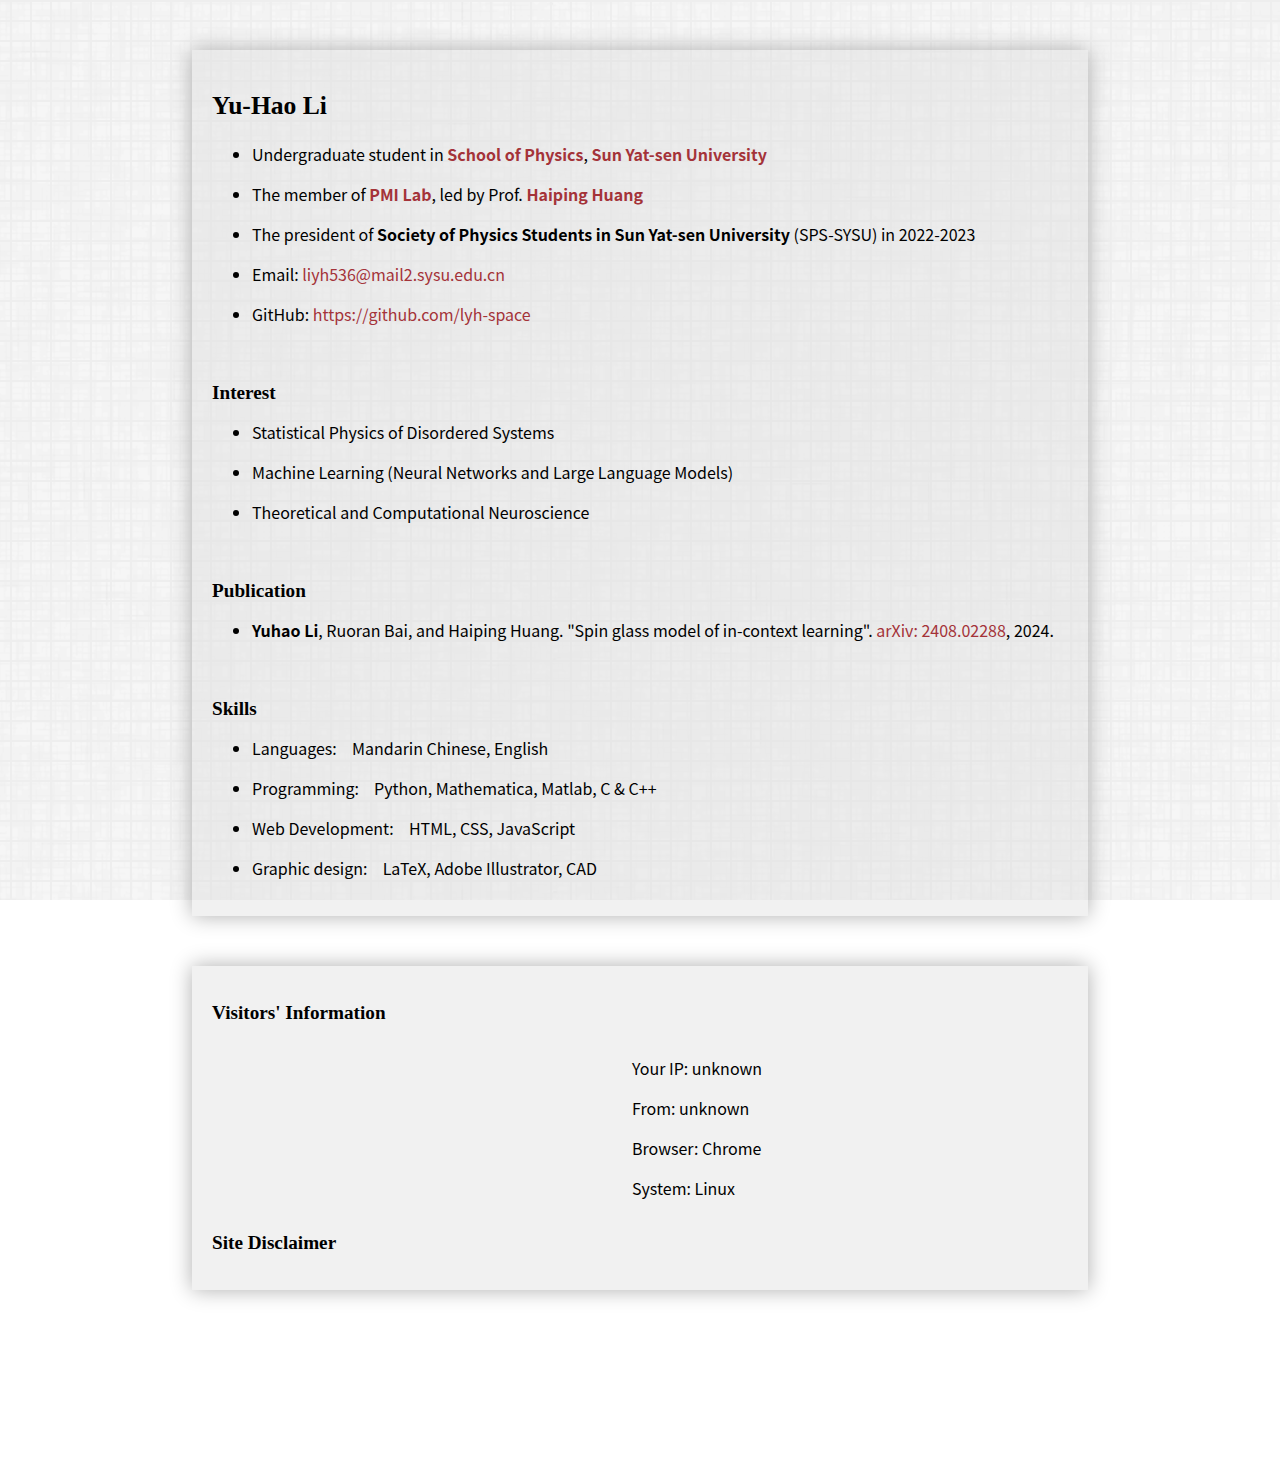
==== index.html @ f95bc24e "更新样式" ====
<!DOCTYPE html>
<html lang="en">

<head>
    <meta charset="utf-8">
    <title>Yu-Hao&#39;s Home</title>
    <link rel="icon" href="/imgs/favicon.ico"/>
    <link rel="stylesheet" href="/style/main.css"/>
    <link rel="stylesheet" href="https://cdn.staticfile.org/font-awesome/4.7.0/css/font-awesome.css"/>
</head>

<body>

<div id="head"></div>

<div class="MainPage">

    <h2 style="font-size: 1.6rem">Yu-Hao Li</h2>

    <ul>
        <li><p>
            Undergraduate student in <a target="_blank" rel="noopener" href="https://spe.sysu.edu.cn/"><strong>School of Physics</strong></a>, <a target="_blank" rel="noopener" href="https://www.sysu.edu.cn/"><strong>Sun Yat-sen University</strong></a>
        </p></li>
        <li><p>
            The member of <a target="_blank" rel="noopener" href="https://www.labxing.com/hphuang2018"><strong>PMI Lab</strong></a>, led by Prof. <a target="_blank" rel="noopener" href="https://spe.sysu.edu.cn/node/2338"><strong>Haiping Huang</strong></a>
        </p></li>
        <li><p>
            The president of <strong>Society of Physics Students in Sun Yat-sen University</strong> (SPS-SYSU) in 2022-2023
        </p></li>
        <li><p>
            Email: <a href="mailto:liyh536@mail2.sysu.edu.cn" target="_blank">liyh536@mail2.sysu.edu.cn</a>
        </p></li>
        <li><p>
            GitHub: <a href="https://github.com/lyh-space" target="_blank">https://github.com/lyh-space</a>
        </p></li>
    </ul>

    <br>

    <h2>Interest</h2>

    <ul>
        <li>
            <p>
                Statistical Physics of Disordered Systems
            </p>
        </li>
        <li>
            <p>
                Machine Learning (Neural Networks and Large Language Models)
            </p>
        </li>
        <li>
            <p>
                Theoretical and Computational Neuroscience
            </p>
        </li>
    </ul>

    <br>

    <h2>Publication</h2>
    <ul>
        <li>
            <p>
                <b>Yuhao Li</b>, Ruoran Bai, and Haiping Huang. "Spin glass model of in-context learning". <a href="https://arxiv.org/abs/2408.02288" target="_blank">arXiv: 2408.02288</a>, 2024.
            </p>
        </li>
    </ul>

    <br>

    <h2>Skills</h2>
    <ul>
        <li>
            <p>
                Languages: &ensp; Mandarin Chinese, English
            </p>
        </li>
        <li>
            <p>
                Programming: &ensp; Python, Mathematica, Matlab, C &amp; C++
            </p>
        </li>
        <li>
            <p>
                Web Development: &ensp; HTML, CSS, JavaScript
            </p>
        </li>
        <li>
            <p>
            Graphic design: &ensp; LaTeX, Adobe Illustrator, CAD
            </p>
        </li>
    </ul>

</div>

<div class="MainPage">

    <h2>Visitors' Information</h2>

    <div class="content">

        <div class="globe">
            <div style="width: 400px;">
            <script type="text/javascript" id="clstr_globe" src="//clustrmaps.com/globe.js?d=Xd5ZB1Z29QUKT6b4BFe0lXI7q9UZvq19Ln8f5ZteGOc"></script>
            </div>
        </div>

        <div class="visitor-info">
            <p>Your IP: <span id="ip">loading...</span></p>
            <p>From: <span id="region">loading...</span></p>
            <p>Browser: <span id="browser">loading...</span></p>
            <p>System: <span id="os">loading...</span></p>
        </div>

    </div>
    
    <h2>Site Disclaimer</h2>

    <div id="foot"></div>
    
</div>

<br><br><br><br><br>

<script src="https://cdn.bootcdn.net/ajax/libs/jquery/3.7.1/jquery.min.js"></script>
<script>
$("#head").load("https://lyhspace.com/style/header.html");
$("#foot").load("https://lyhspace.com/style/footer.html");
</script>

<script>
    fetch('https://ipinfo.io/json?token=91073ae1975901')
        .then(response => response.json())
        .then(data => {
        document.getElementById('ip').textContent = data.ip;
        document.getElementById('region').textContent = `${data.city}, ${data.region}, ${data.country}`;
    })
        .catch(error => {
        document.getElementById('ip').textContent = 'unknown';
        document.getElementById('region').textContent = 'unknown';
        console.error('Error fetching IP info:', error);
    });

    function getBrowser(userAgent) {
        if (userAgent.indexOf('Chrome') > -1) {
        return 'Chrome';
        } else if (userAgent.indexOf('Firefox') > -1) {
        return 'Firefox';
        } else if (userAgent.indexOf('Safari') > -1) {
        return 'Safari';
        } else {
        return 'unknown';
        }
    }

    function getOS(userAgent) {
        if (userAgent.indexOf('Windows NT') > -1) {
        return 'Windows';
        } else if (userAgent.indexOf('Macintosh') > -1) {
        return 'MacOS';
        } else if (userAgent.indexOf('Linux') > -1) {
        return 'Linux';
        } else {
        return 'unknown';
        }
    }

    const userAgent = navigator.userAgent;
    document.getElementById('browser').textContent = getBrowser(userAgent);
    document.getElementById('os').textContent = getOS(userAgent);
</script>

</body>

</html>
---- style/main.css ----
h1 {
  font-family: 'Book Antiqua';
  font-size: 1.6rem;
  text-align: center;
 }

 h2 {
  font-family: 'Book Antiqua';
  font-size: 1.2rem;
 }

 blockquote {
  display: block;
  margin-block-start: 1em;
  margin-block-end: 2em;
  margin-inline-start: 5px;
  margin-inline-end: 5px;
  unicode-bidi: isolate;
  padding: 5px 15px 10px 15px;
  border-radius: 20px;
  background-color: #c8c8c833;
  border: 3px solid #cac8c8;
 }

* {
    box-sizing: border-box;
  }

  html, body {
    height: 100%;
  }

  body {
    font-family: "Hiragino Sans GB", "Noto Sans CJK SC", "Source Han Sans SC", "Source Han Sans CN", "Noto Sans SC", "PingFang SC", "Microsoft YaHei", sans-serif;
    background: linear-gradient(90deg,rgba(238,238,238,1) 10%,transparent 0), linear-gradient(rgba(238,238,238,1) 10%,transparent 0), url(/imgs/bg.png);
    background-size: 20px 20px, 20px 20px, contain;
    background-repeat: repeat;
    background-attachment: fixed;
    background-position: center;
    margin:0;
    padding:0;
  }
  .Header {
    font-size: 25px;
    height: 80px;
    margin: 0px;
    padding-left: 15%;
    padding-right: 15%;
    padding-top: 40px;
    background-color: #dedede70;
    border-bottom-width:4px;
    border-bottom-style:solid;
    border-bottom-color:#d0d0d0b0;
    font-family: 'Book Antiqua', 'Palatino Linotype';
  }
  .Header a:link {color: #505050; text-decoration: none;}
  .Header a:visited {color: #505050; text-decoration: none;}
  .Header a:hover, a:active {color: #000000; text-decoration: underline;}

  .MainPage {
    width: 70%;
    margin: auto;
    margin-top: 50px;
    margin-bottom: 50px;
    padding: 20px;
    background-color: #dedede70;
    box-shadow:0px 0px 20px #afafaf;
  }
  .MainPage a:link {color: #a43339; text-decoration: none;}
  .MainPage a:visited {color: #a43339; text-decoration: none;}
  .MainPage a:hover, a:active {color: #e80914; text-decoration: none;}
  
  .round_icon{
    width: 150px;
    height: 150px;
    display: flex;
    border-radius: 50%;
    align-items: center;
    justify-content: center;
    overflow: hidden;
  }


  .content {
    display: flex;
    flex-direction: row;
    align-items: center;
    justify-content: center;
    gap: 20px;
    width: 100%;
    max-width: 800px;
  }

  .globe {
    flex: 1;
    display: flex;
    justify-content: center;
  }

  .visitor-info {
    flex: 1;
    text-align: left;
  }

  @media (max-width: 600px) {
    .content {
      flex-direction: column; /* 窄屏时改为竖直排列 */
    }
    .visitor-info {
      text-align: center; /* 调整文本居中 */
    }
  }
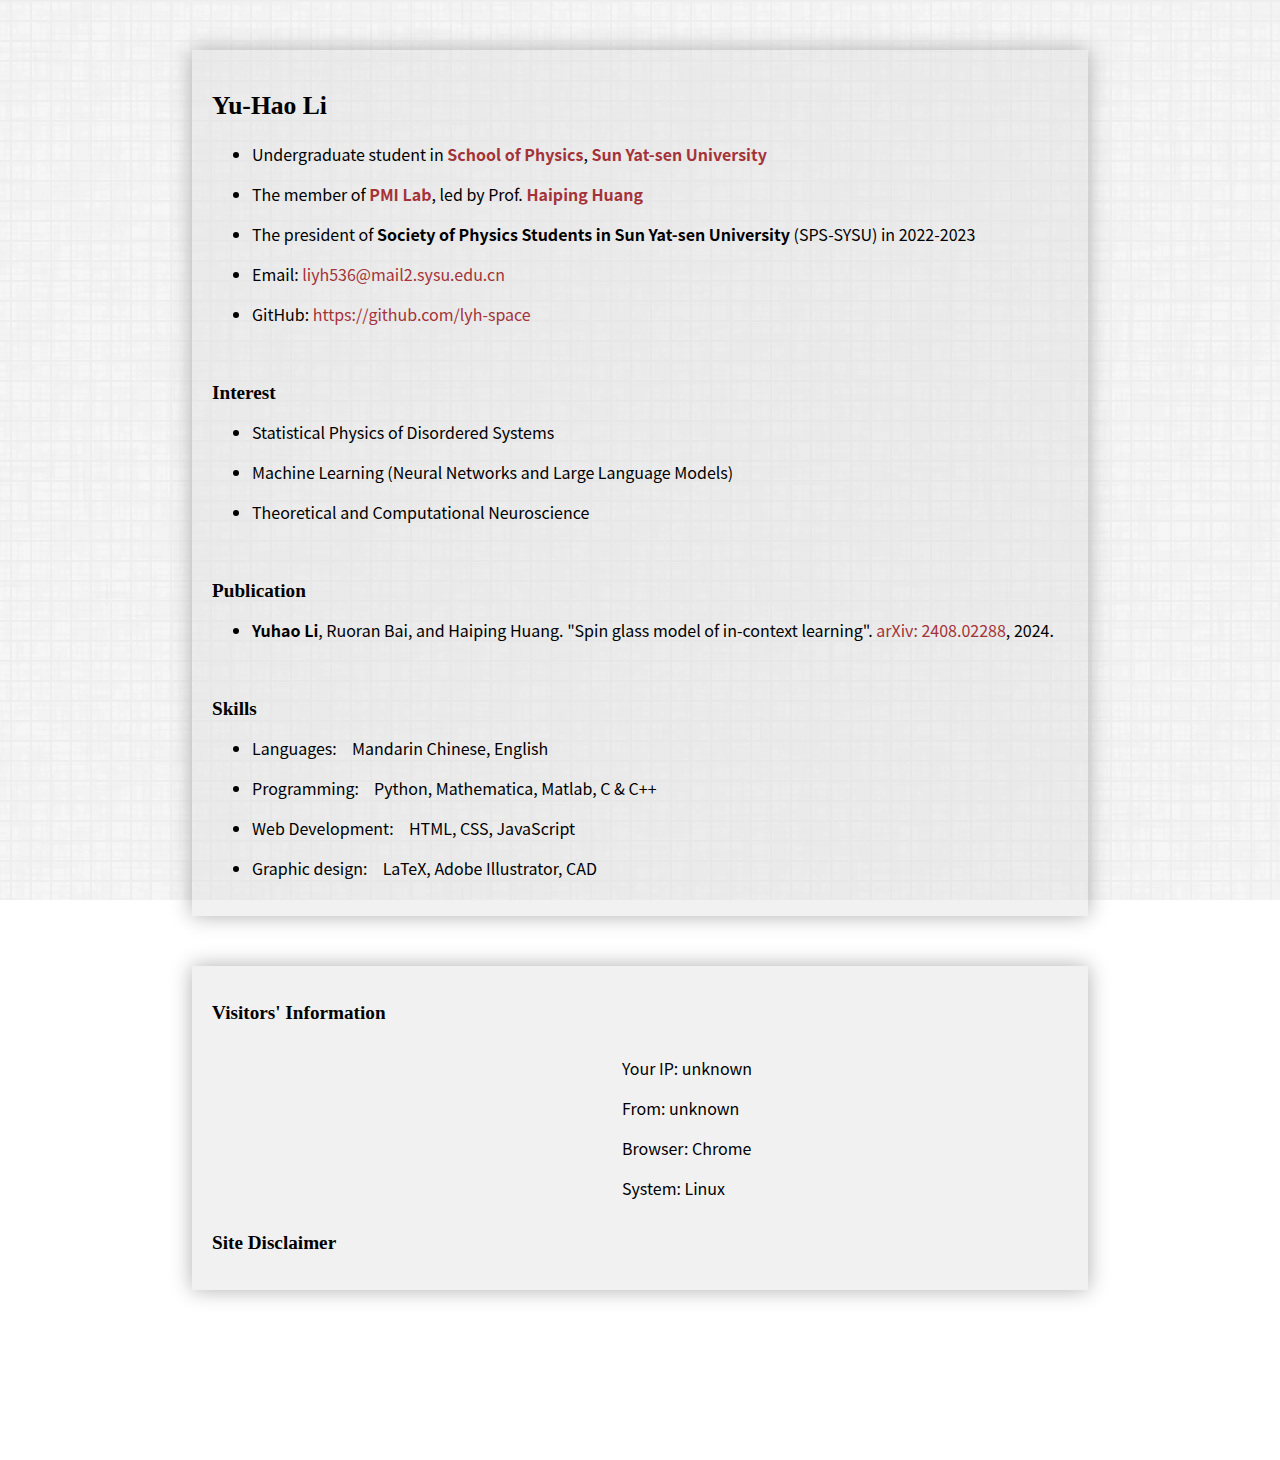
==== commit c8065ba6: "更新样式" ====
--- a/index.html
+++ b/index.html
@@ -103,7 +103,7 @@
     <div class="content">
 
         <div class="globe">
-            <div style="width: 400px;">
+            <div style="width: 20%;">
             <script type="text/javascript" id="clstr_globe" src="//clustrmaps.com/globe.js?d=Xd5ZB1Z29QUKT6b4BFe0lXI7q9UZvq19Ln8f5ZteGOc"></script>
             </div>
         </div>
--- a/style/main.css
+++ b/style/main.css
@@ -102,11 +102,11 @@
     text-align: left;
   }
 
-  @media (max-width: 600px) {
+  @media (max-width: 800px) {
     .content {
-      flex-direction: column; /* 窄屏时改为竖直排列 */
+      flex-direction: column;
     }
     .visitor-info {
-      text-align: center; /* 调整文本居中 */
+      text-align: center;
     }
   }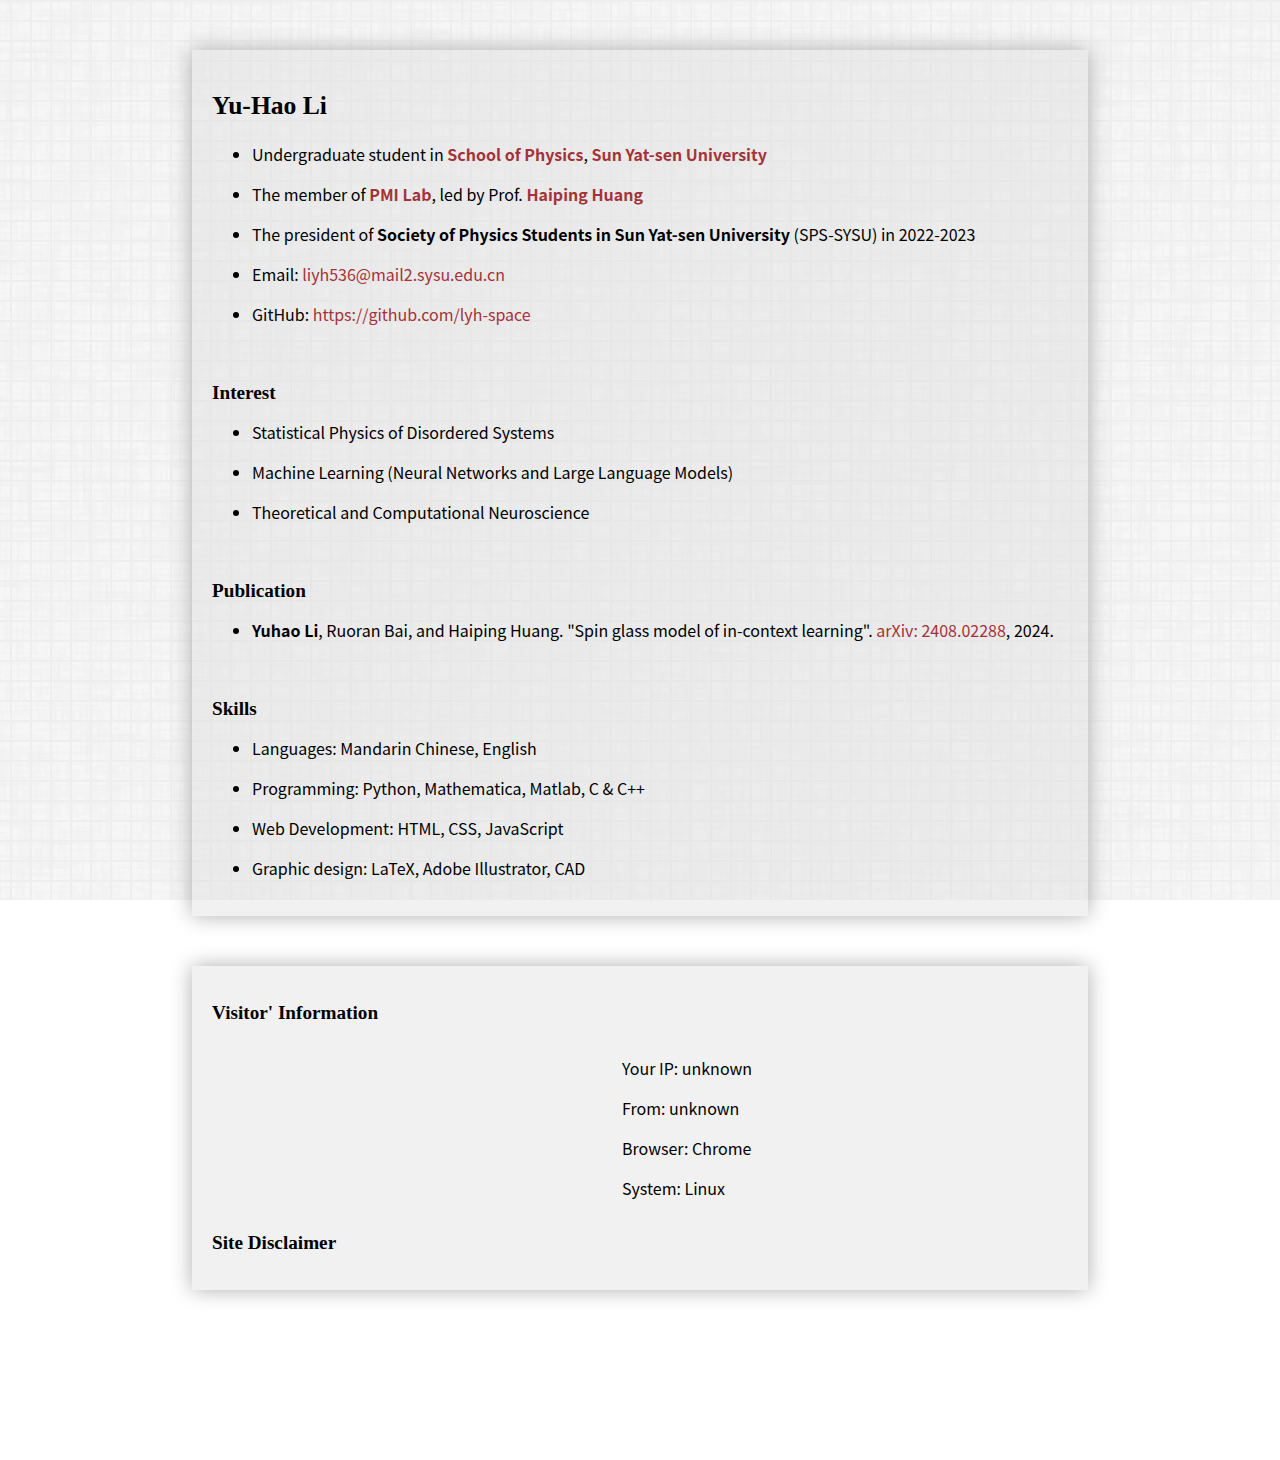
==== commit f75109d1: "更新了一些无关紧要的细节" ====
--- a/index.html
+++ b/index.html
@@ -74,22 +74,22 @@
     <ul>
         <li>
             <p>
-                Languages: &ensp; Mandarin Chinese, English
+                Languages: Mandarin Chinese, English
             </p>
         </li>
         <li>
             <p>
-                Programming: &ensp; Python, Mathematica, Matlab, C &amp; C++
+                Programming: Python, Mathematica, Matlab, C &amp; C++
             </p>
         </li>
         <li>
             <p>
-                Web Development: &ensp; HTML, CSS, JavaScript
+                Web Development: HTML, CSS, JavaScript
             </p>
         </li>
         <li>
             <p>
-            Graphic design: &ensp; LaTeX, Adobe Illustrator, CAD
+            Graphic design: LaTeX, Adobe Illustrator, CAD
             </p>
         </li>
     </ul>
@@ -98,12 +98,12 @@
 
 <div class="MainPage">
 
-    <h2>Visitors' Information</h2>
+    <h2>Visitor' Information</h2>
 
     <div class="content">
 
         <div class="globe">
-            <div style="width: 20%;">
+            <div style="width: 50%;">
             <script type="text/javascript" id="clstr_globe" src="//clustrmaps.com/globe.js?d=Xd5ZB1Z29QUKT6b4BFe0lXI7q9UZvq19Ln8f5ZteGOc"></script>
             </div>
         </div>
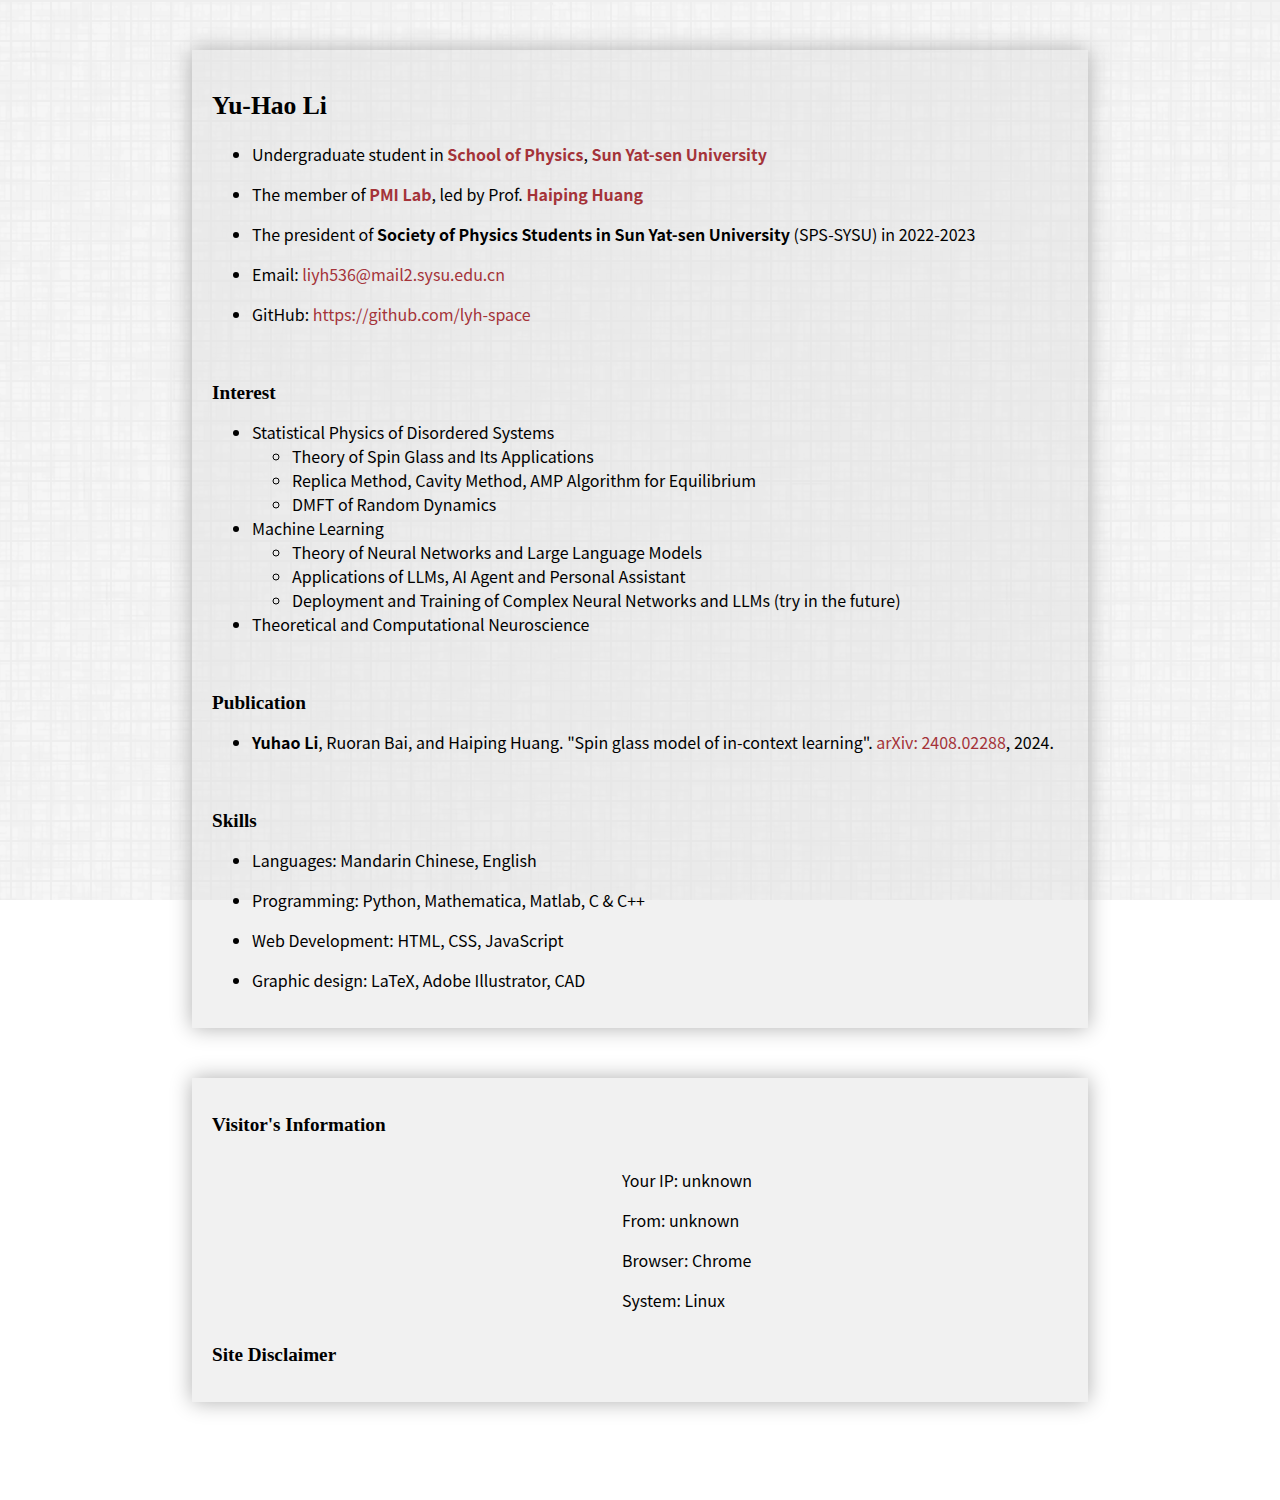
==== commit a87e76ef: "更新了interest并修改一些错误" ====
--- a/index.html
+++ b/index.html
@@ -40,21 +40,23 @@
     <h2>Interest</h2>
 
     <ul>
-        <li>
-            <p>
-                Statistical Physics of Disordered Systems
-            </p>
-        </li>
-        <li>
-            <p>
-                Machine Learning (Neural Networks and Large Language Models)
-            </p>
-        </li>
-        <li>
-            <p>
-                Theoretical and Computational Neuroscience
-            </p>
-        </li>
+    <li> Statistical Physics of Disordered Systems
+        <ul>
+        <li>Theory of Spin Glass and Its Applications</li>
+        <li>Replica Method, Cavity Method, AMP Algorithm for Equilibrium</li>
+        <li>DMFT of Random Dynamics</li>
+        </ul>
+    </li>
+    <li> Machine Learning
+        <ul>
+        <li>Theory of Neural Networks and Large Language Models</li>
+        <li>Applications of LLMs, AI Agent and Personal Assistant</li>
+        <li>Deployment and Training of Complex Neural Networks and LLMs (try in the future)</li>
+        </ul>
+    </li>
+    <li>
+        Theoretical and Computational Neuroscience
+    </li>
     </ul>
 
     <br>
@@ -98,7 +100,7 @@
 
 <div class="MainPage">
 
-    <h2>Visitor' Information</h2>
+    <h2>Visitor's Information</h2>
 
     <div class="content">
 
@@ -123,7 +125,7 @@
     
 </div>
 
-<br><br><br><br><br>
+<br><br>
 
 <script src="https://cdn.bootcdn.net/ajax/libs/jquery/3.7.1/jquery.min.js"></script>
 <script>
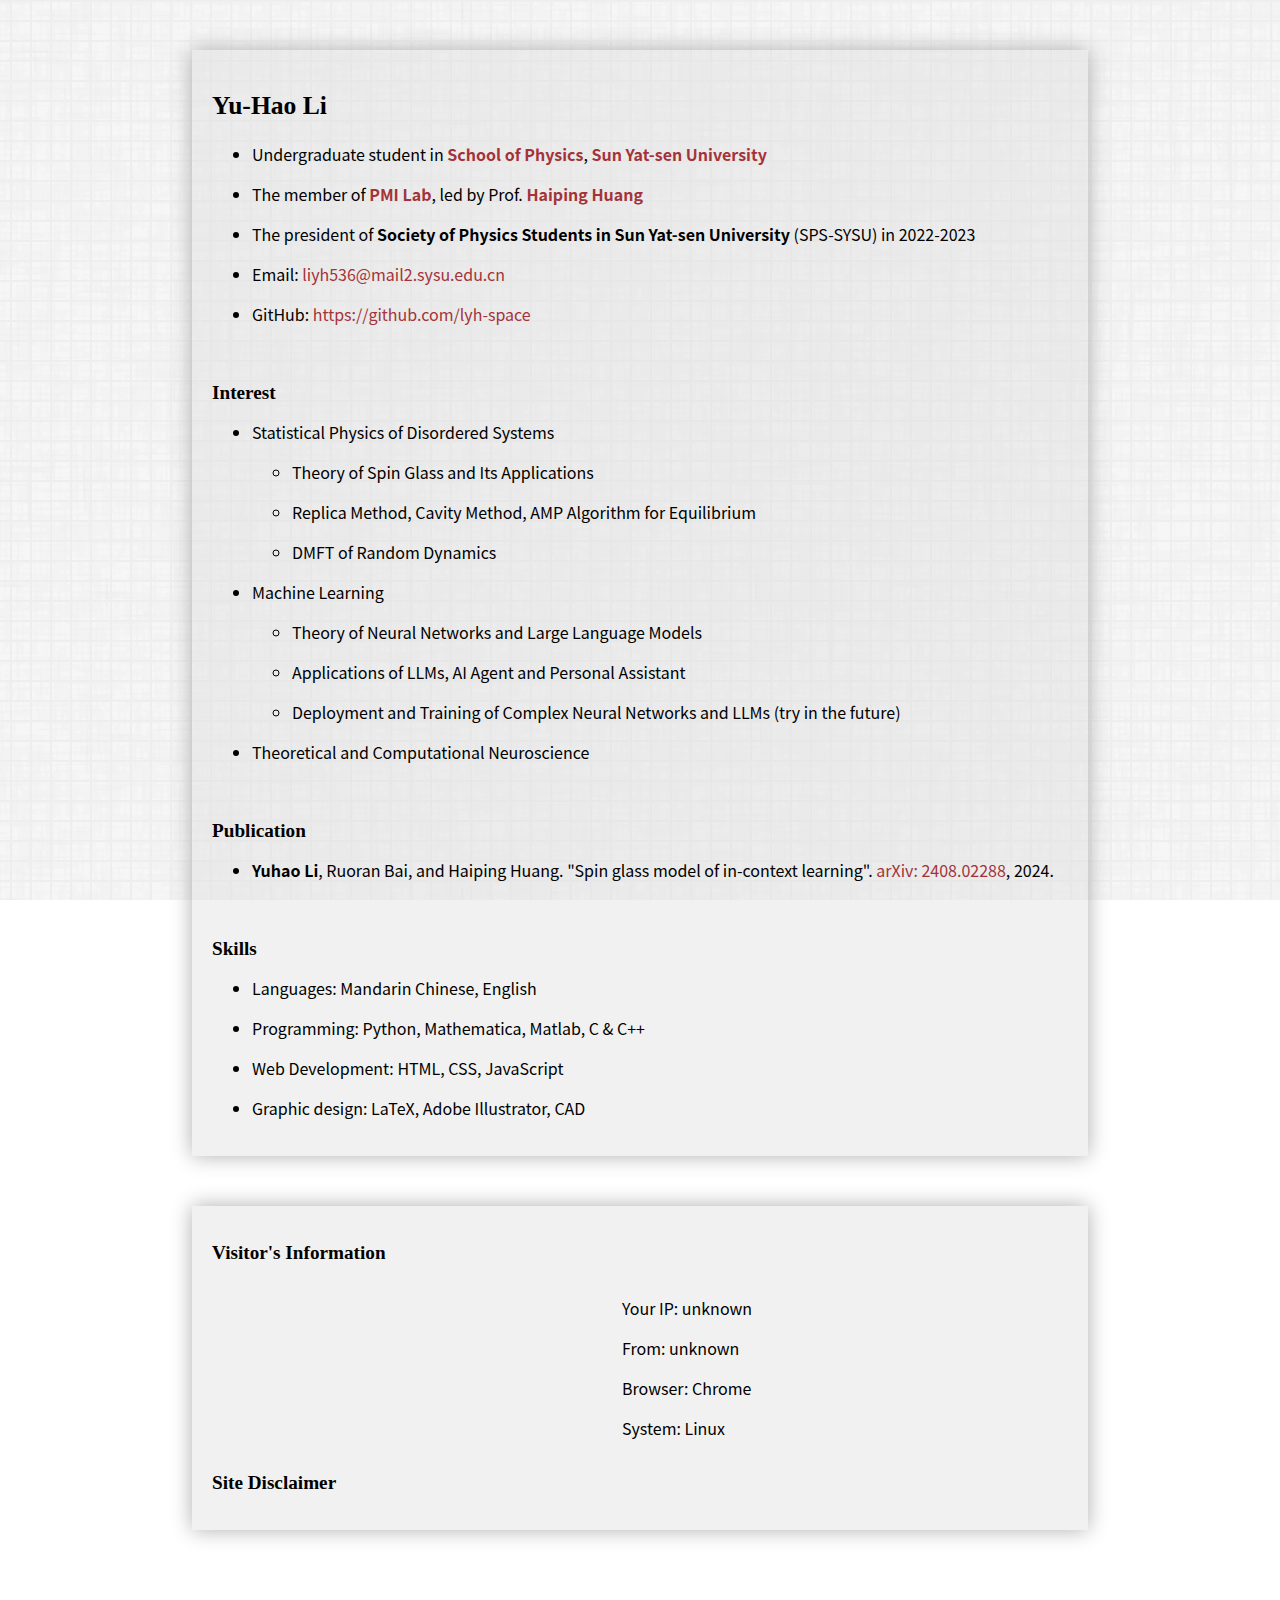
==== commit 01d3e60e: "更新了一些无关紧要的细节" ====
--- a/index.html
+++ b/index.html
@@ -40,22 +40,22 @@
     <h2>Interest</h2>
 
     <ul>
-    <li> Statistical Physics of Disordered Systems
+    <li> <p>Statistical Physics of Disordered Systems</p>
         <ul>
-        <li>Theory of Spin Glass and Its Applications</li>
-        <li>Replica Method, Cavity Method, AMP Algorithm for Equilibrium</li>
-        <li>DMFT of Random Dynamics</li>
+        <li><p>Theory of Spin Glass and Its Applications</p></li>
+        <li><p>Replica Method, Cavity Method, AMP Algorithm for Equilibrium</p></li>
+        <li><p>DMFT of Random Dynamics</p></li>
         </ul>
     </li>
-    <li> Machine Learning
+    <li> <p>Machine Learning</p>
         <ul>
-        <li>Theory of Neural Networks and Large Language Models</li>
-        <li>Applications of LLMs, AI Agent and Personal Assistant</li>
-        <li>Deployment and Training of Complex Neural Networks and LLMs (try in the future)</li>
+        <li><p>Theory of Neural Networks and Large Language Models</p></li>
+        <li><p>Applications of LLMs, AI Agent and Personal Assistant</p></li>
+        <li><p>Deployment and Training of Complex Neural Networks and LLMs (try in the future)</p></li>
         </ul>
     </li>
     <li>
-        Theoretical and Computational Neuroscience
+        <p></p>Theoretical and Computational Neuroscience
     </li>
     </ul>
 
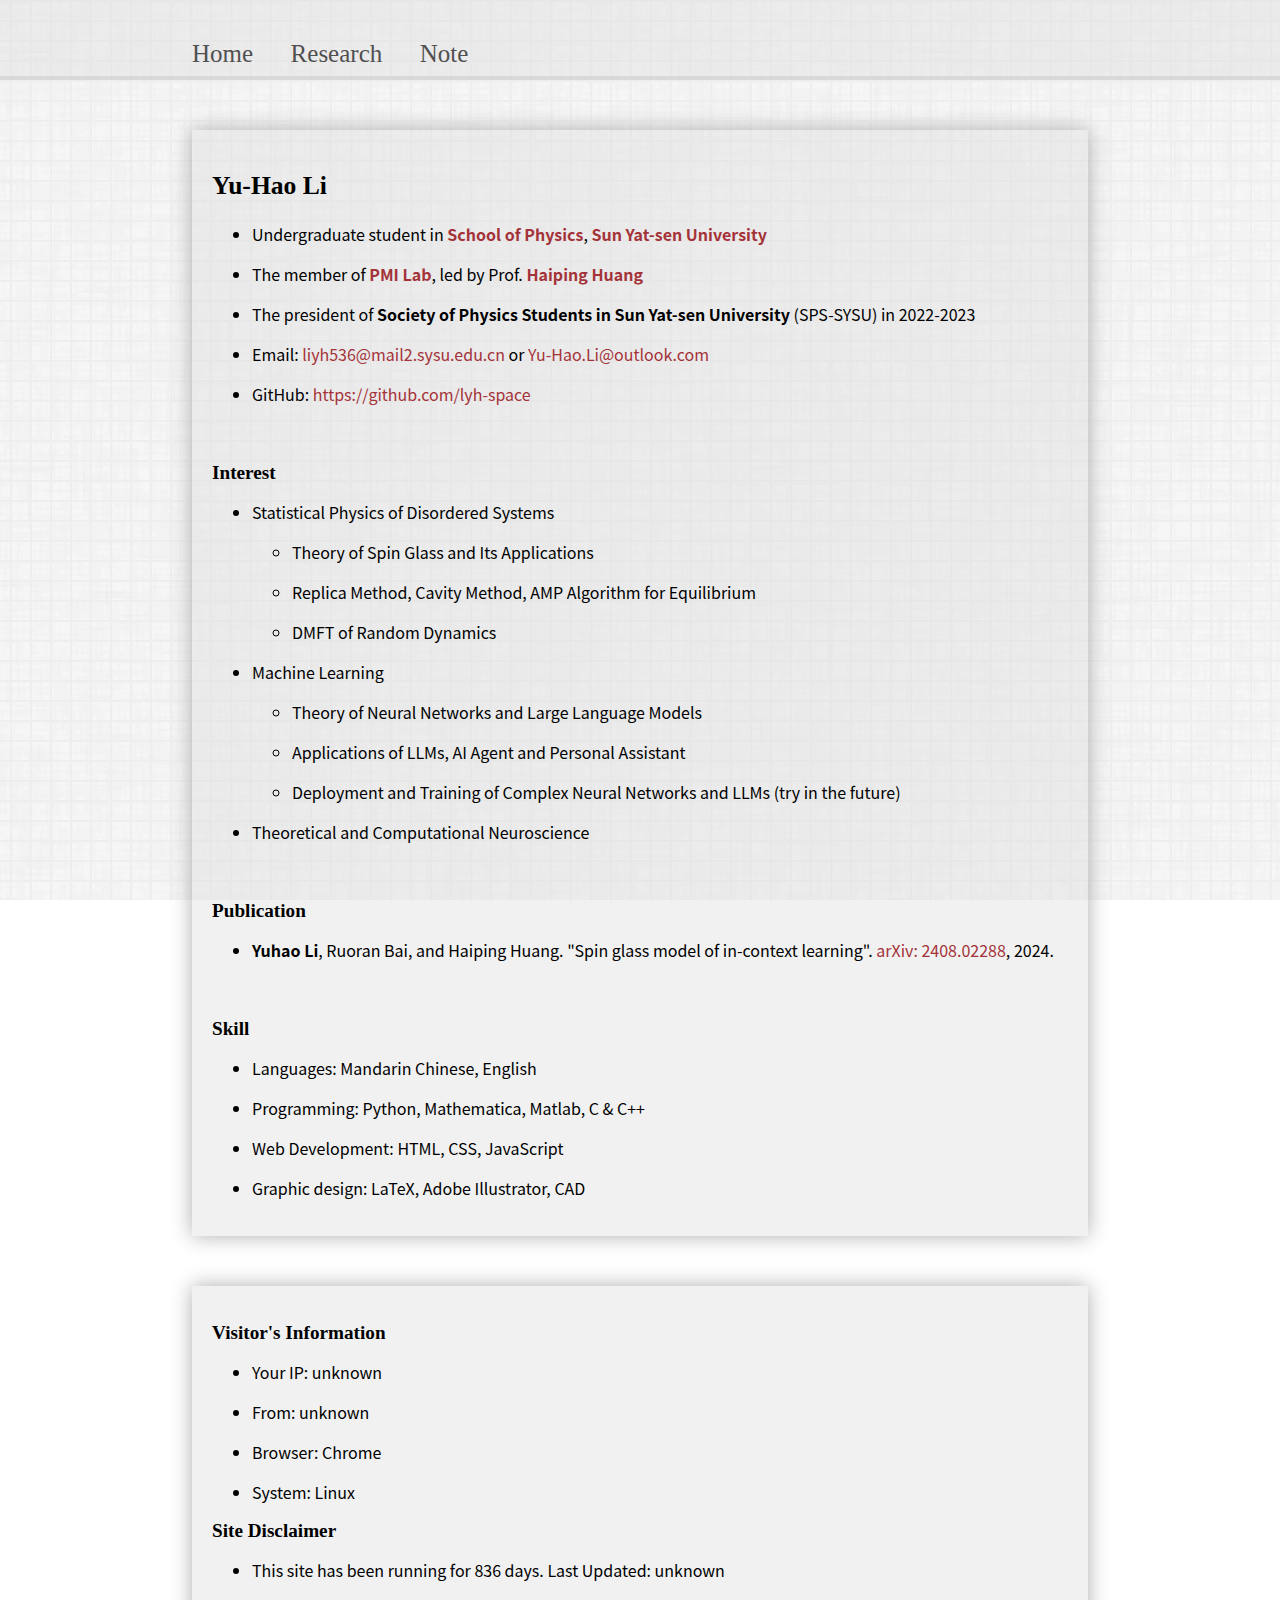
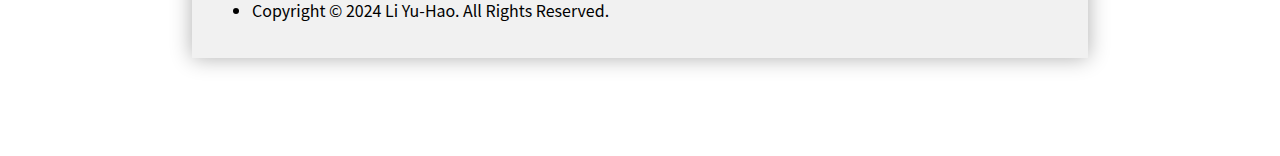
==== commit 1cd8caff: "更新了导航栏和页脚的组织方式，增加了最后更新时间" ====
--- a/index.html
+++ b/index.html
@@ -11,7 +11,11 @@
 
 <body>
 
-<div id="head"></div>
+<nav class='Header'>
+    <a href='/'><i class='fa fa-home' aria-hidden='true'></i> Home </a> &emsp;
+    <a href='/research/'><i class='fa fa-graduation-cap' aria-hidden='true'></i> Research </a> &emsp;
+    <a href='/note/'><i class='fa fa-pencil-square-o' aria-hidden='true'></i> Note </a>
+</nav>
 
 <div class="MainPage">
 
@@ -28,7 +32,7 @@
             The president of <strong>Society of Physics Students in Sun Yat-sen University</strong> (SPS-SYSU) in 2022-2023
         </p></li>
         <li><p>
-            Email: <a href="mailto:liyh536@mail2.sysu.edu.cn" target="_blank">liyh536@mail2.sysu.edu.cn</a>
+            Email: <a href="mailto:liyh536@mail2.sysu.edu.cn" target="_blank">liyh536@mail2.sysu.edu.cn</a> or <a href="mailto:Yu-Hao.Li@outlook.com" target="_blank">Yu-Hao.Li@outlook.com</a>
         </p></li>
         <li><p>
             GitHub: <a href="https://github.com/lyh-space" target="_blank">https://github.com/lyh-space</a>
@@ -72,7 +76,7 @@
 
     <br>
 
-    <h2>Skills</h2>
+    <h2>Skill</h2>
     <ul>
         <li>
             <p>
@@ -102,35 +106,67 @@
 
     <h2>Visitor's Information</h2>
 
-    <div class="content">
-
-        <div class="globe">
-            <div style="width: 50%;">
-            <script type="text/javascript" id="clstr_globe" src="//clustrmaps.com/globe.js?d=Xd5ZB1Z29QUKT6b4BFe0lXI7q9UZvq19Ln8f5ZteGOc"></script>
-            </div>
-        </div>
-
-        <div class="visitor-info">
-            <p>Your IP: <span id="ip">loading...</span></p>
-            <p>From: <span id="region">loading...</span></p>
-            <p>Browser: <span id="browser">loading...</span></p>
-            <p>System: <span id="os">loading...</span></p>
-        </div>
-
-    </div>
-    
+    <ul>
+        <li><p>Your IP: <span id="ip">loading...</span></p></li>
+        <li><p>From: <span id="region">loading...</span></p></li>
+        <li><p>Browser: <span id="browser">loading...</span></p></li>
+        <li><p>System: <span id="os">loading...</span></p></li>
+    </ul>
+
     <h2>Site Disclaimer</h2>
 
-    <div id="foot"></div>
+    <ul>
+        <li><p>
+            This site has been running for <span id='sitetime'></span> days. <a id="last-updated">Loading...</a>
+        </p></li>
+        <li><p>
+            Copyright &copy; 2024 Li Yu-Hao. All Rights Reserved.
+        </p></li>
+    </ul>
     
 </div>
 
 <br><br>
 
-<script src="https://cdn.bootcdn.net/ajax/libs/jquery/3.7.1/jquery.min.js"></script>
 <script>
-$("#head").load("https://lyhspace.com/style/header.html");
-$("#foot").load("https://lyhspace.com/style/footer.html");
+    function siteTime(){
+        window.setTimeout("siteTime()", 1000);
+        var days = 24 * 60 * 60 * 1000;
+        var today = new Date();
+        var todayYear = today.getFullYear();
+        var todayMonth = today.getMonth()+1;
+        var todayDate = today.getDate();
+        var todayHour = today.getHours();
+        var todayMinute = today.getMinutes();
+        var todaySecond = today.getSeconds();
+        var t1 = Date.UTC(2024, 4, 12, 14, 0, 0);
+        var t2 = Date.UTC(todayYear, todayMonth, todayDate, todayHour, todayMinute, todaySecond);
+        var diff = t2-t1;
+        var diffDays = Math.floor((diff/days));
+        document.getElementById("sitetime").innerHTML=diffDays;
+    }
+    siteTime();
+</script>
+
+<script>
+    const repoUrl = "https://api.github.com/repos/lyh-space/lyh-space.github.io";
+    const lastUpdatedElement = document.getElementById('last-updated');
+
+    fetch(repoUrl)
+        .then(response => {
+            if (!response.ok) {
+                throw new Error("Failed to fetch GitHub API");
+            }
+            return response.json();
+        })
+        .then(data => {
+            const updatedAt = new Date(data.updated_at);
+            lastUpdatedElement.textContent = `Last Updated: ${updatedAt.toLocaleString('zh-CN', { timeZone: 'Asia/Shanghai' })} (UTC+8)`;
+        })
+        .catch(error => {
+            lastUpdatedElement.textContent = "Last Updated: unknown";
+            console.error(error);
+        });
 </script>
 
 <script>
--- a/style/main.css
+++ b/style/main.css
@@ -79,34 +79,3 @@
     justify-content: center;
     overflow: hidden;
   }
-
-
-  .content {
-    display: flex;
-    flex-direction: row;
-    align-items: center;
-    justify-content: center;
-    gap: 20px;
-    width: 100%;
-    max-width: 800px;
-  }
-
-  .globe {
-    flex: 1;
-    display: flex;
-    justify-content: center;
-  }
-
-  .visitor-info {
-    flex: 1;
-    text-align: left;
-  }
-
-  @media (max-width: 800px) {
-    .content {
-      flex-direction: column;
-    }
-    .visitor-info {
-      text-align: center;
-    }
-  }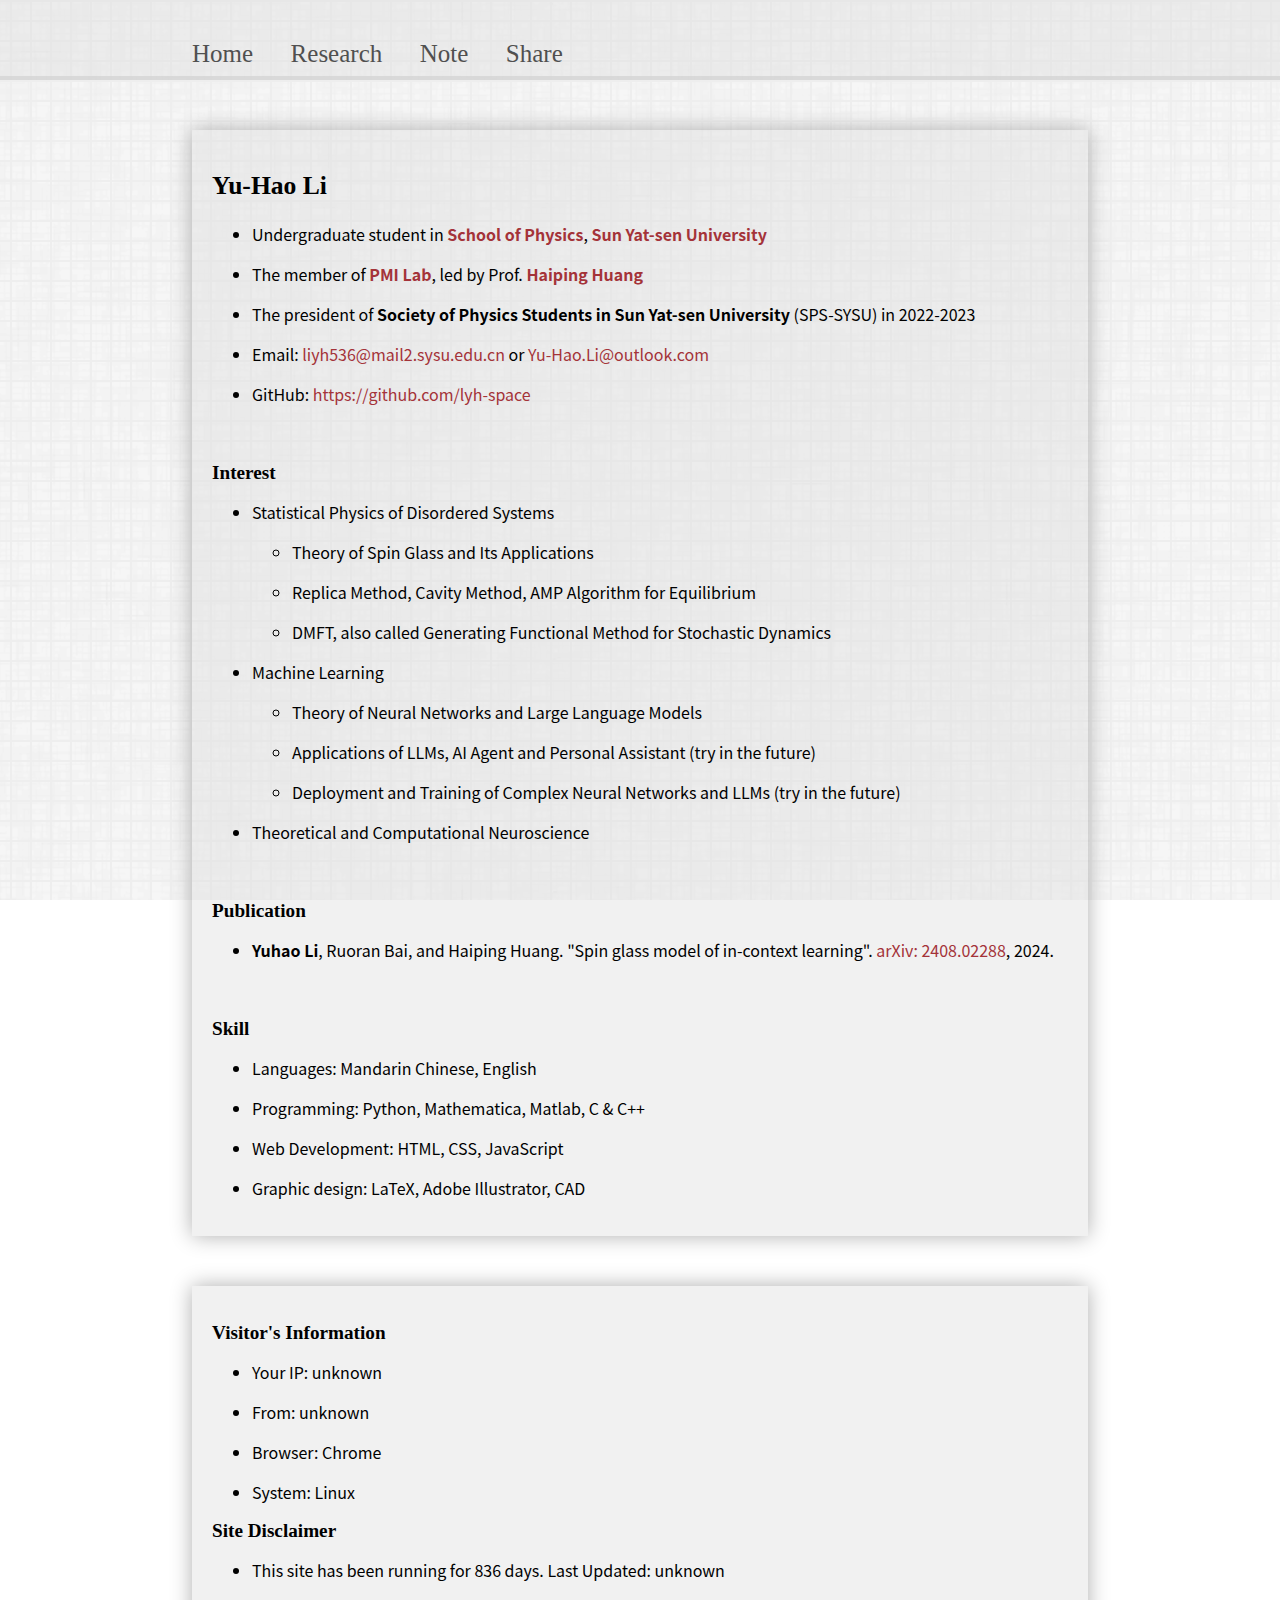
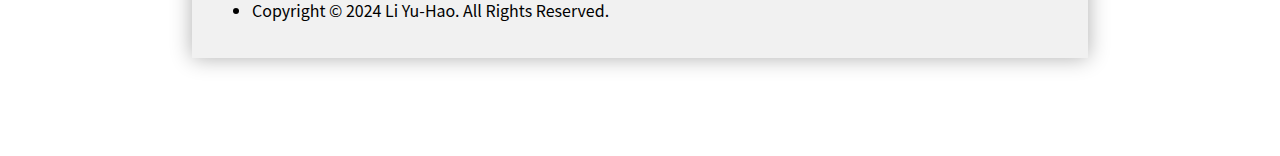
==== commit a4b25c30: "增加了share页面" ====
--- a/index.html
+++ b/index.html
@@ -14,7 +14,8 @@
 <nav class='Header'>
     <a href='/'><i class='fa fa-home' aria-hidden='true'></i> Home </a> &emsp;
     <a href='/research/'><i class='fa fa-graduation-cap' aria-hidden='true'></i> Research </a> &emsp;
-    <a href='/note/'><i class='fa fa-pencil-square-o' aria-hidden='true'></i> Note </a>
+    <a href='/note/'><i class='fa fa-pencil-square-o' aria-hidden='true'></i> Note </a> &emsp;
+    <a href='/share/'><i class='fa fa-share-alt' aria-hidden='true'></i> Share </a>
 </nav>
 
 <div class="MainPage">
@@ -48,13 +49,13 @@
         <ul>
         <li><p>Theory of Spin Glass and Its Applications</p></li>
         <li><p>Replica Method, Cavity Method, AMP Algorithm for Equilibrium</p></li>
-        <li><p>DMFT of Random Dynamics</p></li>
+        <li><p>DMFT, also called Generating Functional Method for Stochastic Dynamics</p></li>
         </ul>
     </li>
     <li> <p>Machine Learning</p>
         <ul>
         <li><p>Theory of Neural Networks and Large Language Models</p></li>
-        <li><p>Applications of LLMs, AI Agent and Personal Assistant</p></li>
+        <li><p>Applications of LLMs, AI Agent and Personal Assistant (try in the future)</p></li>
         <li><p>Deployment and Training of Complex Neural Networks and LLMs (try in the future)</p></li>
         </ul>
     </li>
